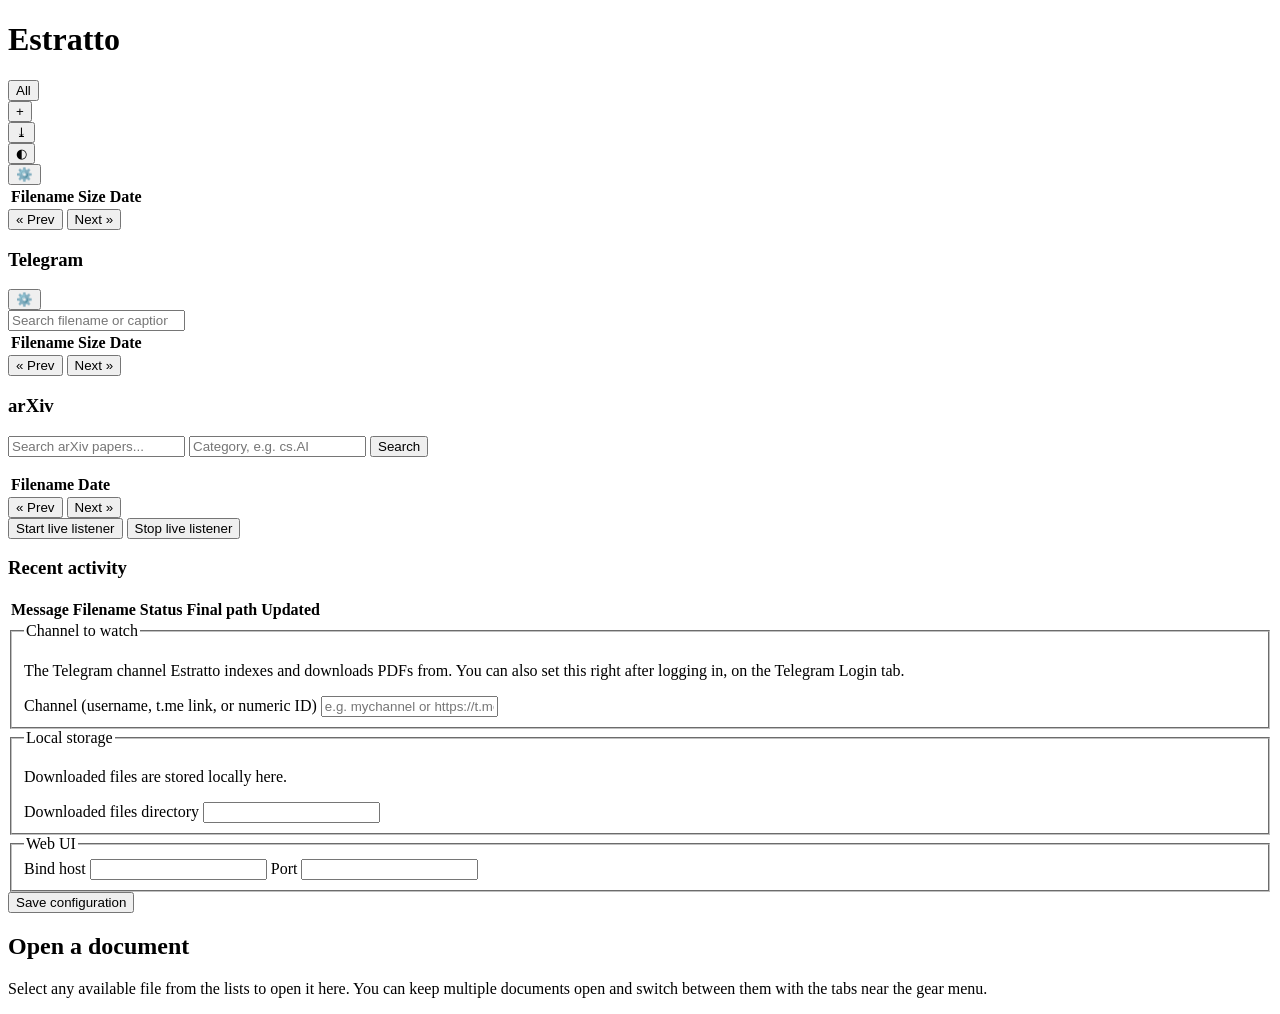
==== web/static/index.html @ 63f7e159 "proper web link and fullscreen on tablet" ====
<!doctype html>
<html lang="en">
<head>
  <meta charset="utf-8">
  <meta name="viewport" content="width=device-width, initial-scale=1">
  <title>Estratto</title>
  <link rel="stylesheet" href="/static/style.css?v=2">
</head>
<body>
  <header>
    <h1>Estratto</h1>
    <nav>
      <button class="tab-btn active" data-tab="catalog">All</button>
      <div id="custom-tabs-list"></div>
      <button id="add-custom-tab-btn" class="tab-btn add-btn">+</button>
    </nav>
    <div class="header-reader-tabs">
      <div id="reader-tabs" class="reader-tabs"></div>
    </div>
    <div class="source-menu">
      <button id="source-toggle" class="settings-btn" title="Import Sources">⤓</button>
      <div id="source-dropdown" class="dropdown" style="display:none">
        <button id="local-upload-menu-btn" class="tab-btn" type="button">Upload from local machine</button>
        <button id="website-link-menu-btn" class="tab-btn" type="button">Open website link</button>
        <button class="tab-btn" data-tab="arxiv">arXiv</button>
        <button class="tab-btn" data-tab="telegram">Telegram</button>
      </div>
      <input id="local-upload-input" type="file" hidden>
    </div>
    <button id="theme-toggle" class="settings-btn" title="Toggle theme">◐</button>
    <div class="settings-menu">
      <button id="settings-toggle" class="settings-btn">⚙️</button>
      <div id="settings-dropdown" class="dropdown" style="display:none">
        <button class="tab-btn" data-tab="status">Status</button>
        <button class="tab-btn" data-tab="config">Configuration</button>
        <button id="reset-catalog-menu-btn" class="tab-btn">Reset catalog</button>
      </div>
    </div>
  </header>

  <main>
    <section class="content-pane">
      <!-- All tab - browse catalog -->
      <section id="tab-catalog" class="tab active">
        <div class="toolbar catalog-tab-actions">
          <button id="delete-tab-btn" class="secondary" style="display:none;">Delete this tab</button>
        </div>

        <div id="tag-filters" class="tag-section" style="display:none">
          <div class="toolbar catalog-filter-toolbar">
            <input id="search-input" type="search" placeholder="Search filename or caption...">
            <button id="catalog-reload-btn" class="secondary icon-btn" type="button" title="Reload books">↻</button>
          </div>
          <div class="tag-tabs">
            <div id="tag-tab-list"></div>
          </div>
        </div>

        <table id="catalog-table">
          <thead>
            <tr>
              <th>Filename</th>
              <th>Size</th>
              <th>Date</th>
              <th width="40"></th>
              <th width="80"></th>
            </tr>
          </thead>
          <tbody id="catalog-body"></tbody>
        </table>
        <div class="toolbar">
          <button id="prev-page">&laquo; Prev</button>
          <span id="page-info" class="muted"></span>
          <button id="next-page">Next &raquo;</button>
        </div>
      </section>

      <section id="tab-telegram" class="tab">
        <div class="telegram-controls card">
          <div class="telegram-controls-header">
            <h3>Telegram</h3>
            <button id="telegram-advanced-btn" class="secondary icon-btn" title="Telegram application settings">⚙️</button>
          </div>

          <div id="login-authorized" style="display:none">
            <div class="telegram-login-row">
              <p class="telegram-status">&#9989; Logged into Telegram.</p>
              <button id="logout-btn">Log out</button>
            </div>
            <div class="telegram-inline-row">
              <label class="telegram-channel-field">Channel to watch
                <input id="channel-input" list="channel-history" type="text" placeholder="e.g. mychannel or https://t.me/mychannel">
                <datalist id="channel-history"></datalist>
              </label>
              <button id="index-btn">Index channel</button>
            </div>
            <p id="channel-message" class="muted"></p>
          </div>

          <div id="login-step-keys" style="display:none">
          <p class="muted">This install doesn't have Telegram app credentials set. Get a free
          API ID and API Hash from
          <a href="https://my.telegram.org" target="_blank" rel="noopener">my.telegram.org</a>
          and paste them in below (normally you won't see this screen -- it ships with a
          working shared default).</p>
          <label>API ID <input id="keys-api-id-input" type="text" inputmode="numeric" placeholder="e.g. 123456"></label>
          <label>API Hash <input id="keys-api-hash-input" type="text" placeholder="e.g. a1b2c3..."></label>
          <button id="keys-continue-btn">Continue</button>
          <p id="keys-message" class="muted"></p>
          </div>

          <div id="login-flow" style="display:none">
            <div id="login-step-phone">
              <label>Phone number (international format, e.g. +15551234567)</label>
              <input id="phone-input" type="tel" placeholder="+15551234567">
              <button id="send-code-btn">Log in</button>
            </div>
            <div id="login-step-code" style="display:none">
              <label>Code Telegram just sent you</label>
              <input id="code-input" type="text" placeholder="12345">
              <button id="verify-code-btn">Continue</button>
            </div>
            <div id="login-step-password" style="display:none">
              <label>Telegram password (2FA)</label>
              <input id="password-input" type="password">
              <button id="verify-password-btn">Continue</button>
            </div>
            <p id="login-message" class="muted"></p>
          </div>
        </div>

        <div class="download-table-section">
          <div class="toolbar table-toolbar telegram-search-toolbar">
            <input id="download-search-input" type="search" placeholder="Search filename or caption...">
            <span id="index-status" class="muted"></span>
          </div>
          <div id="download-tag-filters" class="table-tag-filters" style="display:none">
            <div id="download-tag-list" class="tag-tabs"></div>
          </div>

          <table id="download-table">
            <thead>
              <tr>
                <th>Filename</th>
                <th>Size</th>
                <th>Date</th>
                <th width="40"></th>
                <th width="80"></th>
              </tr>
            </thead>
            <tbody id="download-body"></tbody>
          </table>
          <div class="toolbar table-footer-toolbar">
            <button id="download-prev-page">&laquo; Prev</button>
            <span id="download-page-info" class="muted"></span>
            <button id="download-next-page">Next &raquo;</button>
          </div>
        </div>
      </section>

      <section id="tab-arxiv" class="tab">
        <div class="card">
          <div class="telegram-controls-header">
            <h3>arXiv</h3>
          </div>
          <div class="toolbar">
            <input id="arxiv-search-input" type="search" placeholder="Search arXiv papers...">
            <input id="arxiv-category-input" type="text" placeholder="Category, e.g. cs.AI">
            <button id="arxiv-search-btn">Search</button>
          </div>
          <p id="arxiv-message" class="muted"></p>
        </div>

        <div class="download-table-section">
          <table id="arxiv-table">
            <thead>
              <tr>
                <th>Filename</th>
                <th>Date</th>
                <th width="100"></th>
              </tr>
            </thead>
            <tbody id="arxiv-body"></tbody>
          </table>
          <div class="toolbar table-footer-toolbar">
            <button id="arxiv-prev-page">&laquo; Prev</button>
            <span id="arxiv-page-info" class="muted"></span>
            <button id="arxiv-next-page">Next &raquo;</button>
          </div>
        </div>
      </section>

      <section id="tab-status" class="tab">
        <div id="status-cards" class="cards"></div>
        <div class="toolbar">
          <button id="listen-start-btn">Start live listener</button>
          <button id="listen-stop-btn">Stop live listener</button>
        </div>
        <h3>Recent activity</h3>
        <table id="recent-table">
          <thead><tr><th>Message</th><th>Filename</th><th>Status</th><th>Final path</th><th>Updated</th></tr></thead>
          <tbody id="recent-body"></tbody>
        </table>
      </section>

      <section id="tab-config" class="tab">
        <form id="config-form">
        <fieldset>
          <legend>Channel to watch</legend>
          <p class="muted">The Telegram channel Estratto indexes and downloads PDFs from.
          You can also set this right after logging in, on the Telegram Login tab.</p>
          <label>Channel (username, t.me link, or numeric ID) <input name="telegram.channel" type="text" placeholder="e.g. mychannel or https://t.me/mychannel"></label>
        </fieldset>

        <fieldset>
          <legend>Local storage</legend>
          <p class="muted">Downloaded files are stored locally here.</p>
          <label>Downloaded files directory <input name="staging.dir" type="text"></label>
        </fieldset>

        <fieldset>
          <legend>Web UI</legend>
          <label>Bind host <input name="web.host" type="text"></label>
          <label>Port <input name="web.port" type="number"></label>
        </fieldset>

          <button type="submit">Save configuration</button>
          <p id="config-message" class="muted"></p>
        </form>
      </section>
      <section id="document-stage" class="tab document-stage">
        <div id="reader-empty" class="reader-empty">
          <h2>Open a document</h2>
          <p class="muted">Select any available file from the lists to open it here. You can keep multiple documents open and switch between them with the tabs near the gear menu.</p>
        </div>
        <div id="reader-views" class="reader-views"></div>
      </section>
    </section>
  </main>

  <!-- Tag discovery modal -->
  <div id="tag-modal" class="modal" style="display:none">
    <div class="modal-content">
      <div class="modal-header">
        <h3>Discover Tags</h3>
        <button id="tag-modal-close" class="close-btn">&times;</button>
      </div>
      <div class="modal-body">
        <p class="muted" id="tag-modal-filename"></p>
        <div id="tag-modal-list" class="tag-discovery-list"></div>
      </div>
    </div>
  </div>

  <!-- Custom tab creation modal -->
  <div id="custom-tab-modal" class="modal" style="display:none">
    <div class="modal-content">
      <div class="modal-header">
        <h3>Create Custom Tab</h3>
        <button id="custom-tab-modal-close" class="close-btn">&times;</button>
      </div>
      <div class="modal-body">
        <label>Tab name
          <input id="custom-tab-name-input" type="text" placeholder="e.g., Tech Books">
        </label>
        <label style="margin-top: 1rem; display: block;">Select tags to include:</label>
        <div id="custom-tab-tags-list" class="custom-tab-tags-list"></div>
        <button id="custom-tab-create-btn" style="margin-top: 1rem;">Create Tab</button>
        <p id="custom-tab-message" class="muted"></p>
      </div>
    </div>
  </div>

  <div id="telegram-advanced-modal" class="modal" style="display:none">
    <div class="modal-content">
      <div class="modal-header">
        <h3>Telegram Application</h3>
        <button id="telegram-advanced-modal-close" class="close-btn">&times;</button>
      </div>
      <div class="modal-body">
        <p class="muted">These are advanced Telegram app credentials. Only change them if you need your own app keys from <a href="https://my.telegram.org" target="_blank" rel="noopener">my.telegram.org</a>.</p>
        <label>API ID
          <input id="telegram-advanced-api-id" type="number" inputmode="numeric">
        </label>
        <label>API Hash
          <input id="telegram-advanced-api-hash" type="text">
        </label>
        <label>Session name
          <input id="telegram-advanced-session-name" type="text">
        </label>
        <div class="modal-actions">
          <button id="telegram-advanced-save-btn">Save</button>
        </div>
        <p id="telegram-advanced-message" class="muted"></p>
      </div>
    </div>
  </div>

  <div id="website-link-modal" class="modal" style="display:none">
    <div class="modal-content">
      <div class="modal-header">
        <h3>Open Website</h3>
        <button id="website-link-modal-close" class="close-btn">&times;</button>
      </div>
      <div class="modal-body">
        <label>Website URL
          <input id="website-link-input" type="url" placeholder="https://example.com">
        </label>
        <label style="margin-top: 1rem; display: block;">Tab label (optional)
          <input id="website-link-title-input" type="text" placeholder="Example">
        </label>
        <div class="modal-actions">
          <button id="website-link-open-btn">Open</button>
        </div>
        <p id="website-link-message" class="muted"></p>
      </div>
    </div>
  </div>

  <script src="/static/app.js?v=6"></script>
</body>
</html>
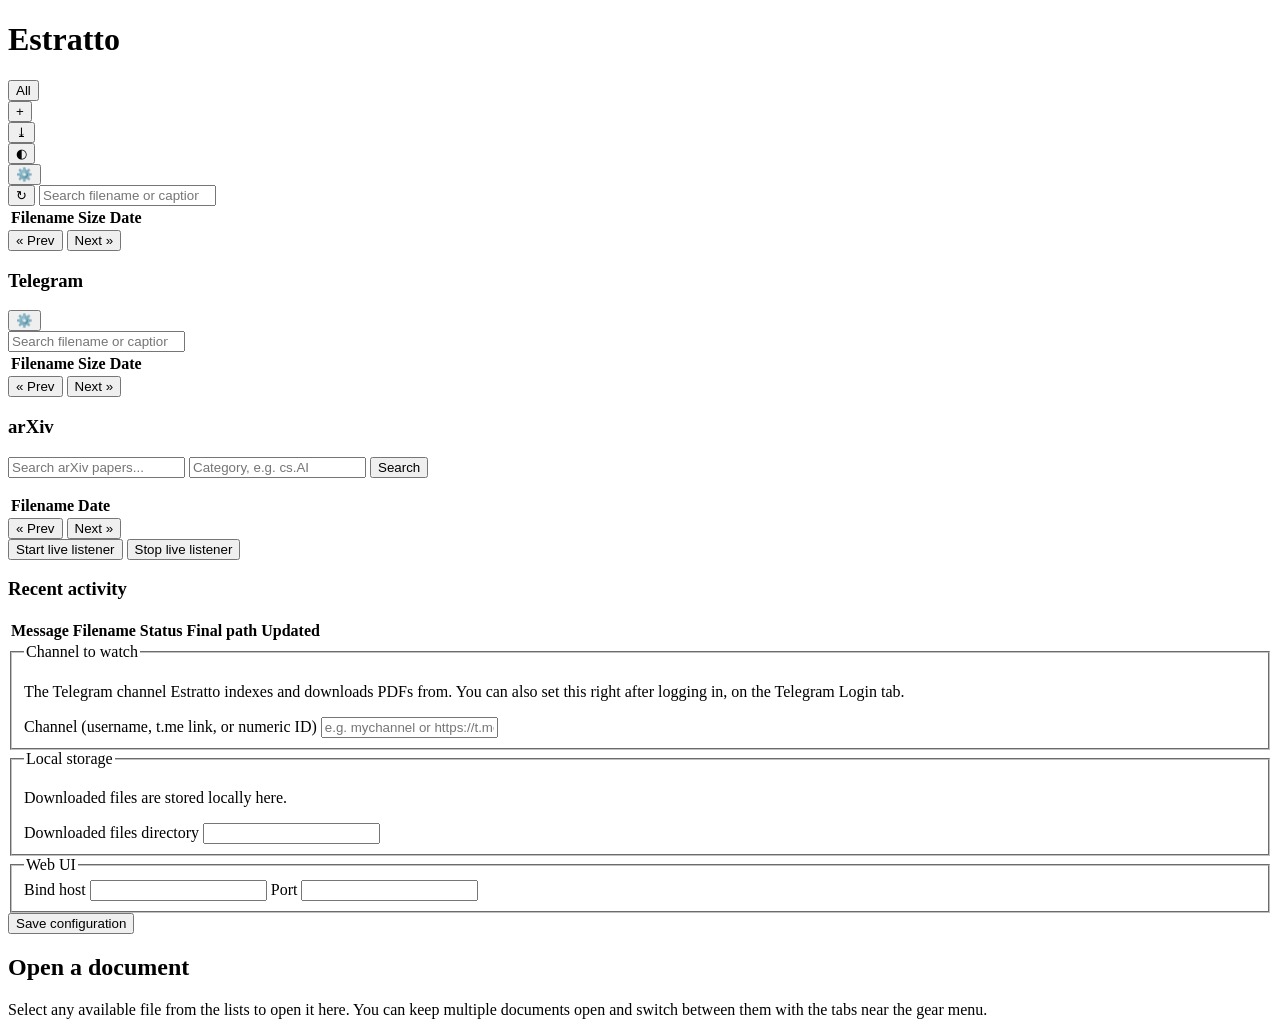
==== commit f9cfc2a5: "fix" ====
--- a/web/static/index.html
+++ b/web/static/index.html
@@ -4,7 +4,7 @@
   <meta charset="utf-8">
   <meta name="viewport" content="width=device-width, initial-scale=1">
   <title>Estratto</title>
-  <link rel="stylesheet" href="/static/style.css?v=2">
+  <link rel="stylesheet" href="/static/style.css?v=3">
 </head>
 <body>
   <header>
@@ -46,11 +46,12 @@
           <button id="delete-tab-btn" class="secondary" style="display:none;">Delete this tab</button>
         </div>
 
+        <div class="toolbar catalog-filter-toolbar">
+          <button id="catalog-reload-btn" class="secondary icon-btn" type="button" title="Reload books">↻</button>
+          <input id="search-input" type="search" placeholder="Search filename or caption...">
+        </div>
+
         <div id="tag-filters" class="tag-section" style="display:none">
-          <div class="toolbar catalog-filter-toolbar">
-            <input id="search-input" type="search" placeholder="Search filename or caption...">
-            <button id="catalog-reload-btn" class="secondary icon-btn" type="button" title="Reload books">↻</button>
-          </div>
           <div class="tag-tabs">
             <div id="tag-tab-list"></div>
           </div>
@@ -317,6 +318,6 @@
     </div>
   </div>
 
-  <script src="/static/app.js?v=6"></script>
+  <script src="/static/app.js?v=10"></script>
 </body>
 </html>
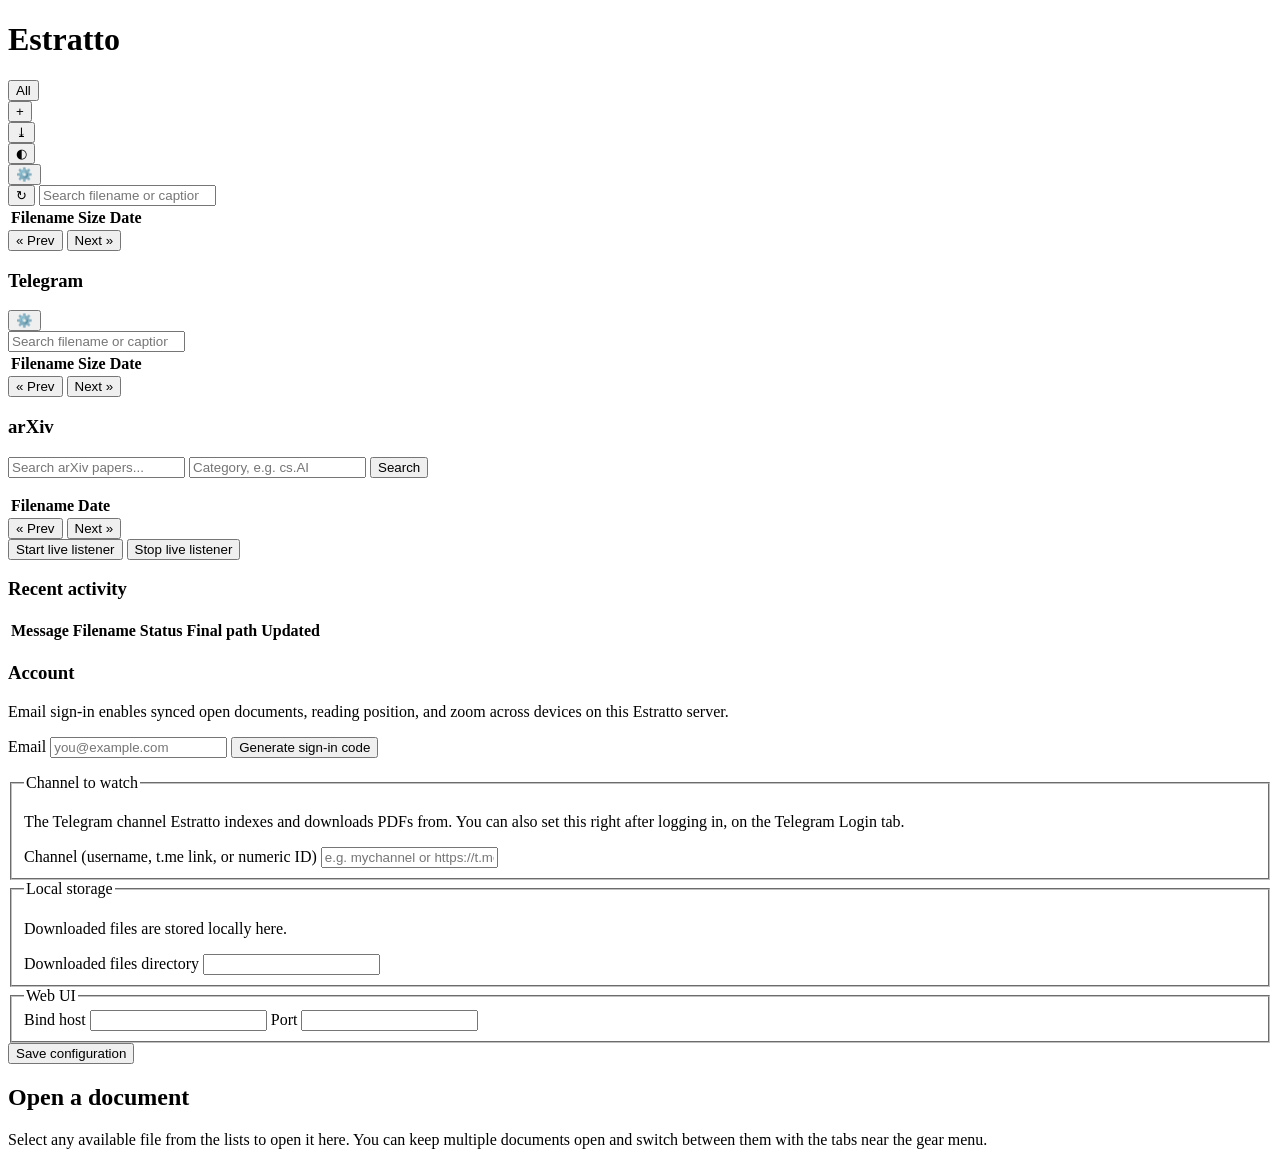
==== commit ba85879d: "auth and LLM" ====
--- a/web/static/index.html
+++ b/web/static/index.html
@@ -31,6 +31,7 @@
     <div class="settings-menu">
       <button id="settings-toggle" class="settings-btn">⚙️</button>
       <div id="settings-dropdown" class="dropdown" style="display:none">
+        <button class="tab-btn" data-tab="account">Account</button>
         <button class="tab-btn" data-tab="status">Status</button>
         <button class="tab-btn" data-tab="config">Configuration</button>
         <button id="reset-catalog-menu-btn" class="tab-btn">Reset catalog</button>
@@ -204,6 +205,32 @@
         </table>
       </section>
 
+      <section id="tab-account" class="tab">
+        <div class="card">
+          <h3>Account</h3>
+          <p class="muted">Email sign-in enables synced open documents, reading position, and zoom across devices on this Estratto server.</p>
+          <div id="auth-signed-out">
+            <label>Email
+              <input id="auth-email-input" type="email" placeholder="you@example.com" autocomplete="email">
+            </label>
+            <button id="auth-request-code-btn" type="button">Generate sign-in code</button>
+            <p id="auth-request-message" class="muted"></p>
+            <div id="auth-code-step" style="display:none">
+              <label>Code
+                <input id="auth-code-input" type="text" inputmode="numeric" placeholder="6-digit code" autocomplete="one-time-code">
+              </label>
+              <button id="auth-verify-code-btn" type="button">Sign in</button>
+              <p id="auth-verify-message" class="muted"></p>
+            </div>
+          </div>
+          <div id="auth-signed-in" style="display:none">
+            <p>Signed in as <strong id="auth-email-display"></strong></p>
+            <button id="auth-logout-btn" type="button">Log out</button>
+            <p class="muted">If SMTP is configured on this server, sign-in codes are delivered by email. Otherwise Estratto falls back to showing the generated code directly in the UI.</p>
+          </div>
+        </div>
+      </section>
+
       <section id="tab-config" class="tab">
         <form id="config-form">
         <fieldset>
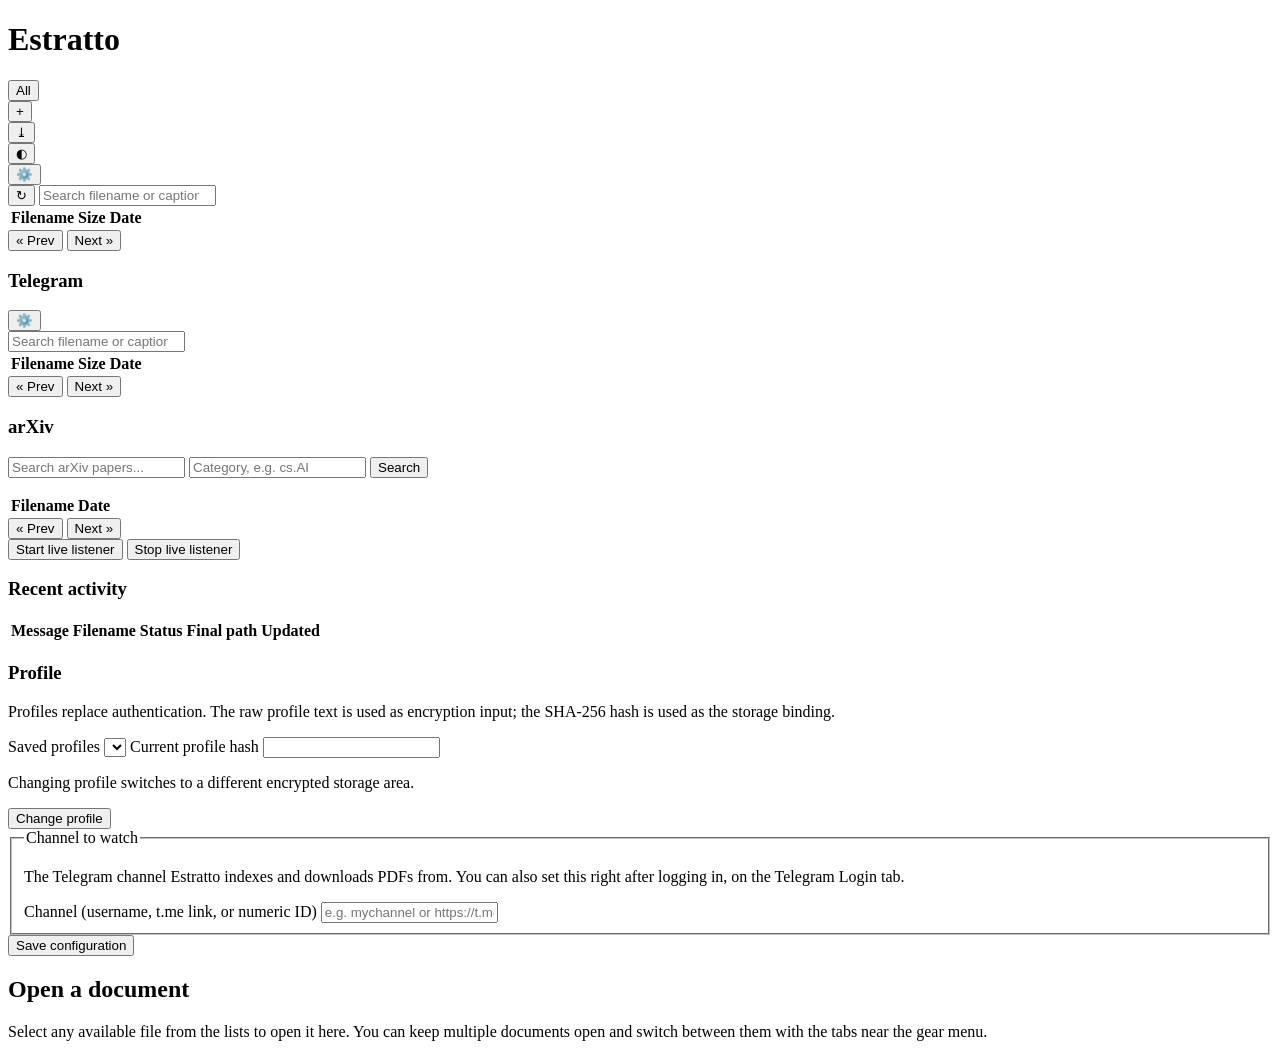
==== commit 68228f83: "encryption" ====
--- a/web/static/index.html
+++ b/web/static/index.html
@@ -31,7 +31,7 @@
     <div class="settings-menu">
       <button id="settings-toggle" class="settings-btn">⚙️</button>
       <div id="settings-dropdown" class="dropdown" style="display:none">
-        <button class="tab-btn" data-tab="account">Account</button>
+        <button class="tab-btn" data-tab="account">Profile</button>
         <button class="tab-btn" data-tab="status">Status</button>
         <button class="tab-btn" data-tab="config">Configuration</button>
         <button id="reset-catalog-menu-btn" class="tab-btn">Reset catalog</button>
@@ -207,27 +207,16 @@
 
       <section id="tab-account" class="tab">
         <div class="card">
-          <h3>Account</h3>
-          <p class="muted">Email sign-in enables synced open documents, reading position, and zoom across devices on this Estratto server.</p>
-          <div id="auth-signed-out">
-            <label>Email
-              <input id="auth-email-input" type="email" placeholder="you@example.com" autocomplete="email">
-            </label>
-            <button id="auth-request-code-btn" type="button">Generate sign-in code</button>
-            <p id="auth-request-message" class="muted"></p>
-            <div id="auth-code-step" style="display:none">
-              <label>Code
-                <input id="auth-code-input" type="text" inputmode="numeric" placeholder="6-digit code" autocomplete="one-time-code">
-              </label>
-              <button id="auth-verify-code-btn" type="button">Sign in</button>
-              <p id="auth-verify-message" class="muted"></p>
-            </div>
-          </div>
-          <div id="auth-signed-in" style="display:none">
-            <p>Signed in as <strong id="auth-email-display"></strong></p>
-            <button id="auth-logout-btn" type="button">Log out</button>
-            <p class="muted">If SMTP is configured on this server, sign-in codes are delivered by email. Otherwise Estratto falls back to showing the generated code directly in the UI.</p>
-          </div>
+          <h3>Profile</h3>
+          <p class="muted">Profiles replace authentication. The raw profile text is used as encryption input; the SHA-256 hash is used as the storage binding.</p>
+          <label>Saved profiles
+            <select id="profile-select"></select>
+          </label>
+          <label>Current profile hash
+            <input id="profile-hash-display" type="text" readonly>
+          </label>
+          <p class="muted">Changing profile switches to a different encrypted storage area.</p>
+          <button id="profile-open-btn" type="button">Change profile</button>
         </div>
       </section>
 
@@ -240,18 +229,6 @@
           <label>Channel (username, t.me link, or numeric ID) <input name="telegram.channel" type="text" placeholder="e.g. mychannel or https://t.me/mychannel"></label>
         </fieldset>
 
-        <fieldset>
-          <legend>Local storage</legend>
-          <p class="muted">Downloaded files are stored locally here.</p>
-          <label>Downloaded files directory <input name="staging.dir" type="text"></label>
-        </fieldset>
-
-        <fieldset>
-          <legend>Web UI</legend>
-          <label>Bind host <input name="web.host" type="text"></label>
-          <label>Port <input name="web.port" type="number"></label>
-        </fieldset>
-
           <button type="submit">Save configuration</button>
           <p id="config-message" class="muted"></p>
         </form>
@@ -313,9 +290,6 @@
         <label>API Hash
           <input id="telegram-advanced-api-hash" type="text">
         </label>
-        <label>Session name
-          <input id="telegram-advanced-session-name" type="text">
-        </label>
         <div class="modal-actions">
           <button id="telegram-advanced-save-btn">Save</button>
         </div>
@@ -345,6 +319,27 @@
     </div>
   </div>
 
-  <script src="/static/app.js?v=10"></script>
+  <div id="profile-modal" class="modal" style="display:none">
+    <div class="modal-content">
+      <div class="modal-header">
+        <h3>Choose Profile</h3>
+      </div>
+      <div class="modal-body">
+        <p class="muted">Enter any profile text with at least 17 characters. Spaces are allowed.</p>
+        <label>Saved profiles
+          <select id="profile-modal-select"></select>
+        </label>
+        <label>Profile
+          <input id="profile-input" type="text" minlength="17" placeholder="e.g. My private reading profile">
+        </label>
+        <div class="modal-actions">
+          <button id="profile-save-btn">Open profile</button>
+        </div>
+        <p id="profile-message" class="muted"></p>
+      </div>
+    </div>
+  </div>
+
+  <script src="/static/app.js?v=11"></script>
 </body>
 </html>
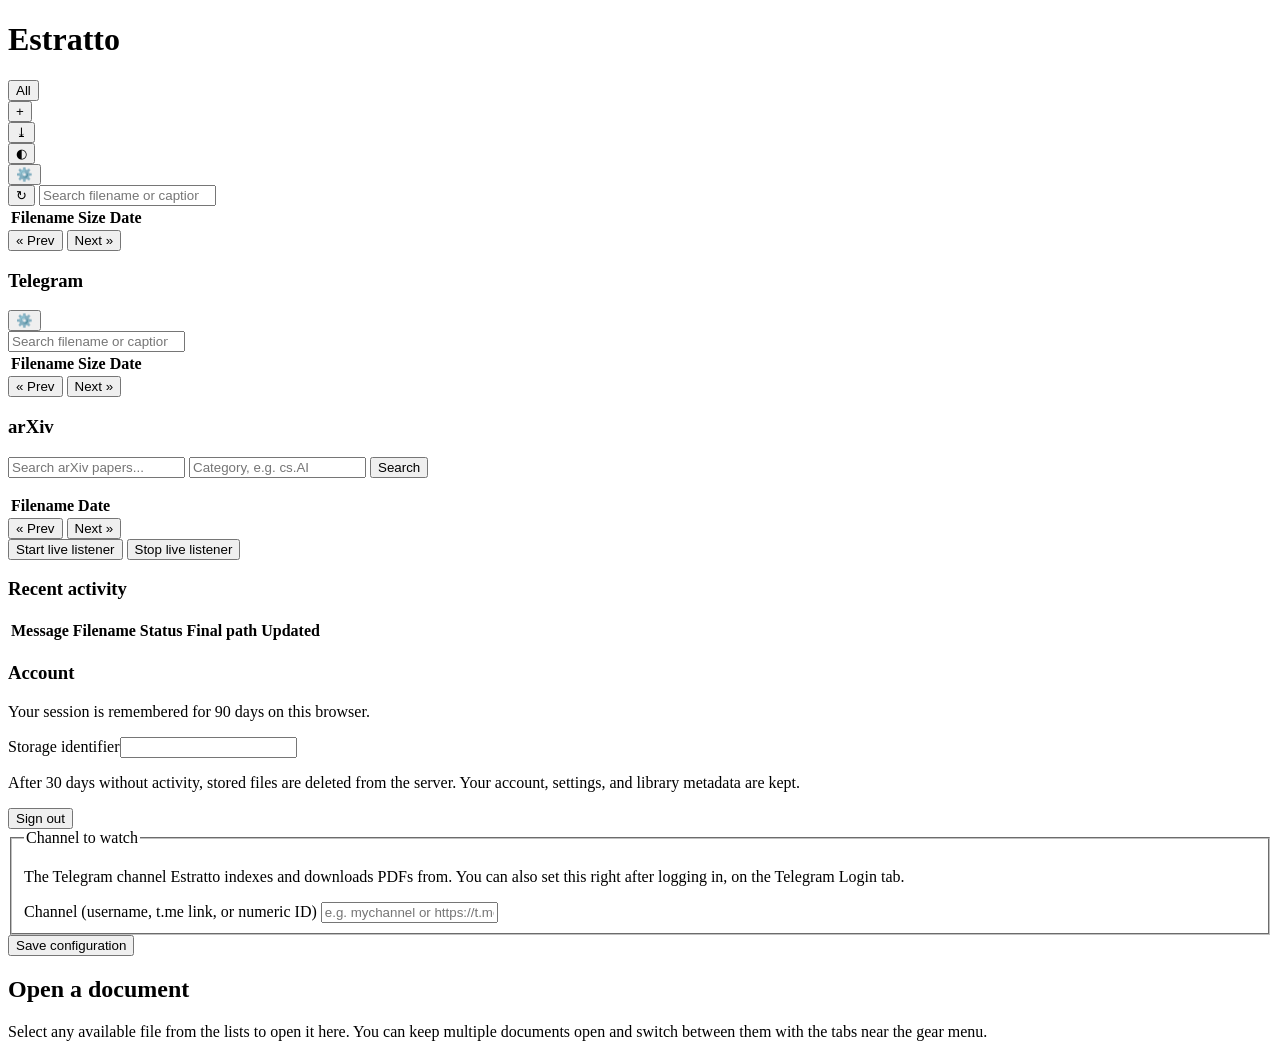
==== commit 32a88191: "added email for identification" ====
--- a/web/static/index.html
+++ b/web/static/index.html
@@ -4,7 +4,7 @@
   <meta charset="utf-8">
   <meta name="viewport" content="width=device-width, initial-scale=1">
   <title>Estratto</title>
-  <link rel="stylesheet" href="/static/style.css?v=3">
+  <link rel="stylesheet" href="/static/style.css?v=4">
 </head>
 <body>
   <header>
@@ -31,7 +31,7 @@
     <div class="settings-menu">
       <button id="settings-toggle" class="settings-btn">⚙️</button>
       <div id="settings-dropdown" class="dropdown" style="display:none">
-        <button class="tab-btn" data-tab="account">Profile</button>
+        <button class="tab-btn" data-tab="account">Account</button>
         <button class="tab-btn" data-tab="status">Status</button>
         <button class="tab-btn" data-tab="config">Configuration</button>
         <button id="reset-catalog-menu-btn" class="tab-btn">Reset catalog</button>
@@ -103,8 +103,8 @@
           <p class="muted">This install doesn't have Telegram app credentials set. Get a free
           API ID and API Hash from
           <a href="https://my.telegram.org" target="_blank" rel="noopener">my.telegram.org</a>
-          and paste them in below (normally you won't see this screen -- it ships with a
-          working shared default).</p>
+          and paste them in below. They are kept only in server memory for the current session
+          and are not saved in the database or profile settings.</p>
           <label>API ID <input id="keys-api-id-input" type="text" inputmode="numeric" placeholder="e.g. 123456"></label>
           <label>API Hash <input id="keys-api-hash-input" type="text" placeholder="e.g. a1b2c3..."></label>
           <button id="keys-continue-btn">Continue</button>
@@ -207,16 +207,11 @@
 
       <section id="tab-account" class="tab">
         <div class="card">
-          <h3>Profile</h3>
-          <p class="muted">Profiles replace authentication. The raw profile text is used as encryption input; the SHA-256 hash is used as the storage binding.</p>
-          <label>Saved profiles
-            <select id="profile-select"></select>
-          </label>
-          <label>Current profile hash
-            <input id="profile-hash-display" type="text" readonly>
-          </label>
-          <p class="muted">Changing profile switches to a different encrypted storage area.</p>
-          <button id="profile-open-btn" type="button">Change profile</button>
+          <h3>Account</h3>
+          <p class="muted">Your session is remembered for 90 days on this browser.</p>
+          <label>Storage identifier<input id="profile-hash-display" type="text" readonly></label>
+          <p class="muted">After 30 days without activity, stored files are deleted from the server. Your account, settings, and library metadata are kept.</p>
+          <button id="profile-open-btn" type="button">Sign out</button>
         </div>
       </section>
 
@@ -283,7 +278,7 @@
         <button id="telegram-advanced-modal-close" class="close-btn">&times;</button>
       </div>
       <div class="modal-body">
-        <p class="muted">These are advanced Telegram app credentials. Only change them if you need your own app keys from <a href="https://my.telegram.org" target="_blank" rel="noopener">my.telegram.org</a>.</p>
+        <p class="muted">These are optional Telegram app credentials for the current server session only. They are not stored in the database or profile settings. Provide your own keys from <a href="https://my.telegram.org" target="_blank" rel="noopener">my.telegram.org</a> if needed.</p>
         <label>API ID
           <input id="telegram-advanced-api-id" type="number" inputmode="numeric">
         </label>
@@ -322,24 +317,30 @@
   <div id="profile-modal" class="modal" style="display:none">
     <div class="modal-content">
       <div class="modal-header">
-        <h3>Choose Profile</h3>
-      </div>
-      <div class="modal-body">
-        <p class="muted">Enter any profile text with at least 17 characters. Spaces are allowed.</p>
-        <label>Saved profiles
-          <select id="profile-modal-select"></select>
-        </label>
-        <label>Profile
-          <input id="profile-input" type="text" minlength="17" placeholder="e.g. My private reading profile">
-        </label>
+        <h3>Welcome to Estratto</h3>
+      </div>
+      <div class="modal-body">
+        <p class="muted">Sign in with your email and PIN. New here? Choose your PIN after entering your email. No verification email is sent.</p>
+        <label>Email
+          <input id="profile-input" type="email" required maxlength="254" autocomplete="username" placeholder="you@example.com">
+        </label>
+        <div id="pin-fields" hidden>
+          <label><span id="pin-label">6-digit PIN</span>
+            <input id="pin-input" type="password" inputmode="numeric" pattern="[0-9]{6}" minlength="6" maxlength="6" required autocomplete="current-password">
+          </label>
+          <label id="pin-confirm-label">Confirm PIN
+            <input id="pin-confirm" type="password" inputmode="numeric" pattern="[0-9]{6}" maxlength="6" autocomplete="new-password">
+          </label>
+        </div>
+        <p class="muted">This browser remembers you for 90 days. After 30 days without activity, stored files are deleted from the server. Your account, settings, and library metadata are kept.</p>
         <div class="modal-actions">
-          <button id="profile-save-btn">Open profile</button>
+          <button id="profile-save-btn">Continue</button>
         </div>
         <p id="profile-message" class="muted"></p>
       </div>
     </div>
   </div>
 
-  <script src="/static/app.js?v=11"></script>
+  <script src="/static/app.js?v=12"></script>
 </body>
 </html>
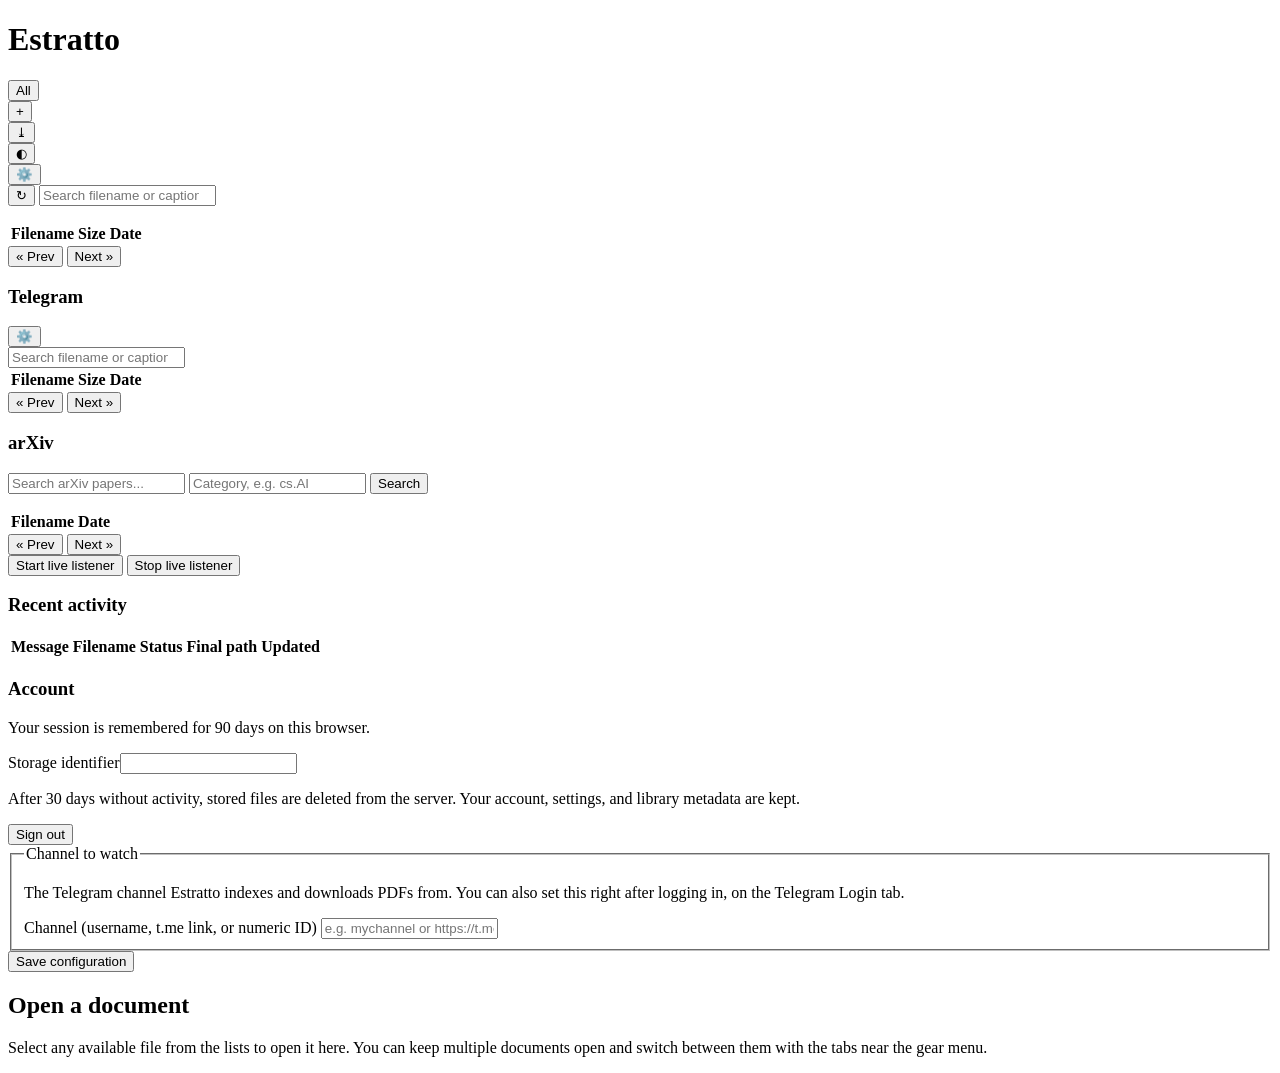
==== commit 79e8b8ba: "share feature" ====
--- a/web/static/index.html
+++ b/web/static/index.html
@@ -4,7 +4,7 @@
   <meta charset="utf-8">
   <meta name="viewport" content="width=device-width, initial-scale=1">
   <title>Estratto</title>
-  <link rel="stylesheet" href="/static/style.css?v=4">
+  <link rel="stylesheet" href="/static/style.css?v=5">
 </head>
 <body>
   <header>
@@ -58,6 +58,7 @@
           </div>
         </div>
 
+        <p id="share-status" class="muted" role="status" aria-live="polite"></p>
         <table id="catalog-table">
           <thead>
             <tr>
@@ -341,6 +342,22 @@
     </div>
   </div>
 
-  <script src="/static/app.js?v=12"></script>
+  <div id="share-menu" class="share-menu" aria-label="Share with" hidden></div>
+  <dialog id="share-modal" aria-labelledby="share-title">
+    <form id="share-form">
+      <h3 id="share-title">Share file</h3>
+      <p id="share-filename"></p>
+      <label for="share-email">Recipient email</label>
+      <input id="share-email" type="email" required maxlength="254" autocomplete="email" placeholder="reader@example.com">
+      <p class="muted">The recipient must have an Estratto account. A copy will appear in their All view. No email is sent.</p>
+      <p id="share-error" class="muted" role="alert"></p>
+      <div class="modal-actions">
+        <button id="share-cancel" type="button" class="secondary">Cancel</button>
+        <button id="share-submit" type="submit">Share</button>
+      </div>
+    </form>
+  </dialog>
+
+  <script src="/static/app.js?v=13"></script>
 </body>
 </html>
